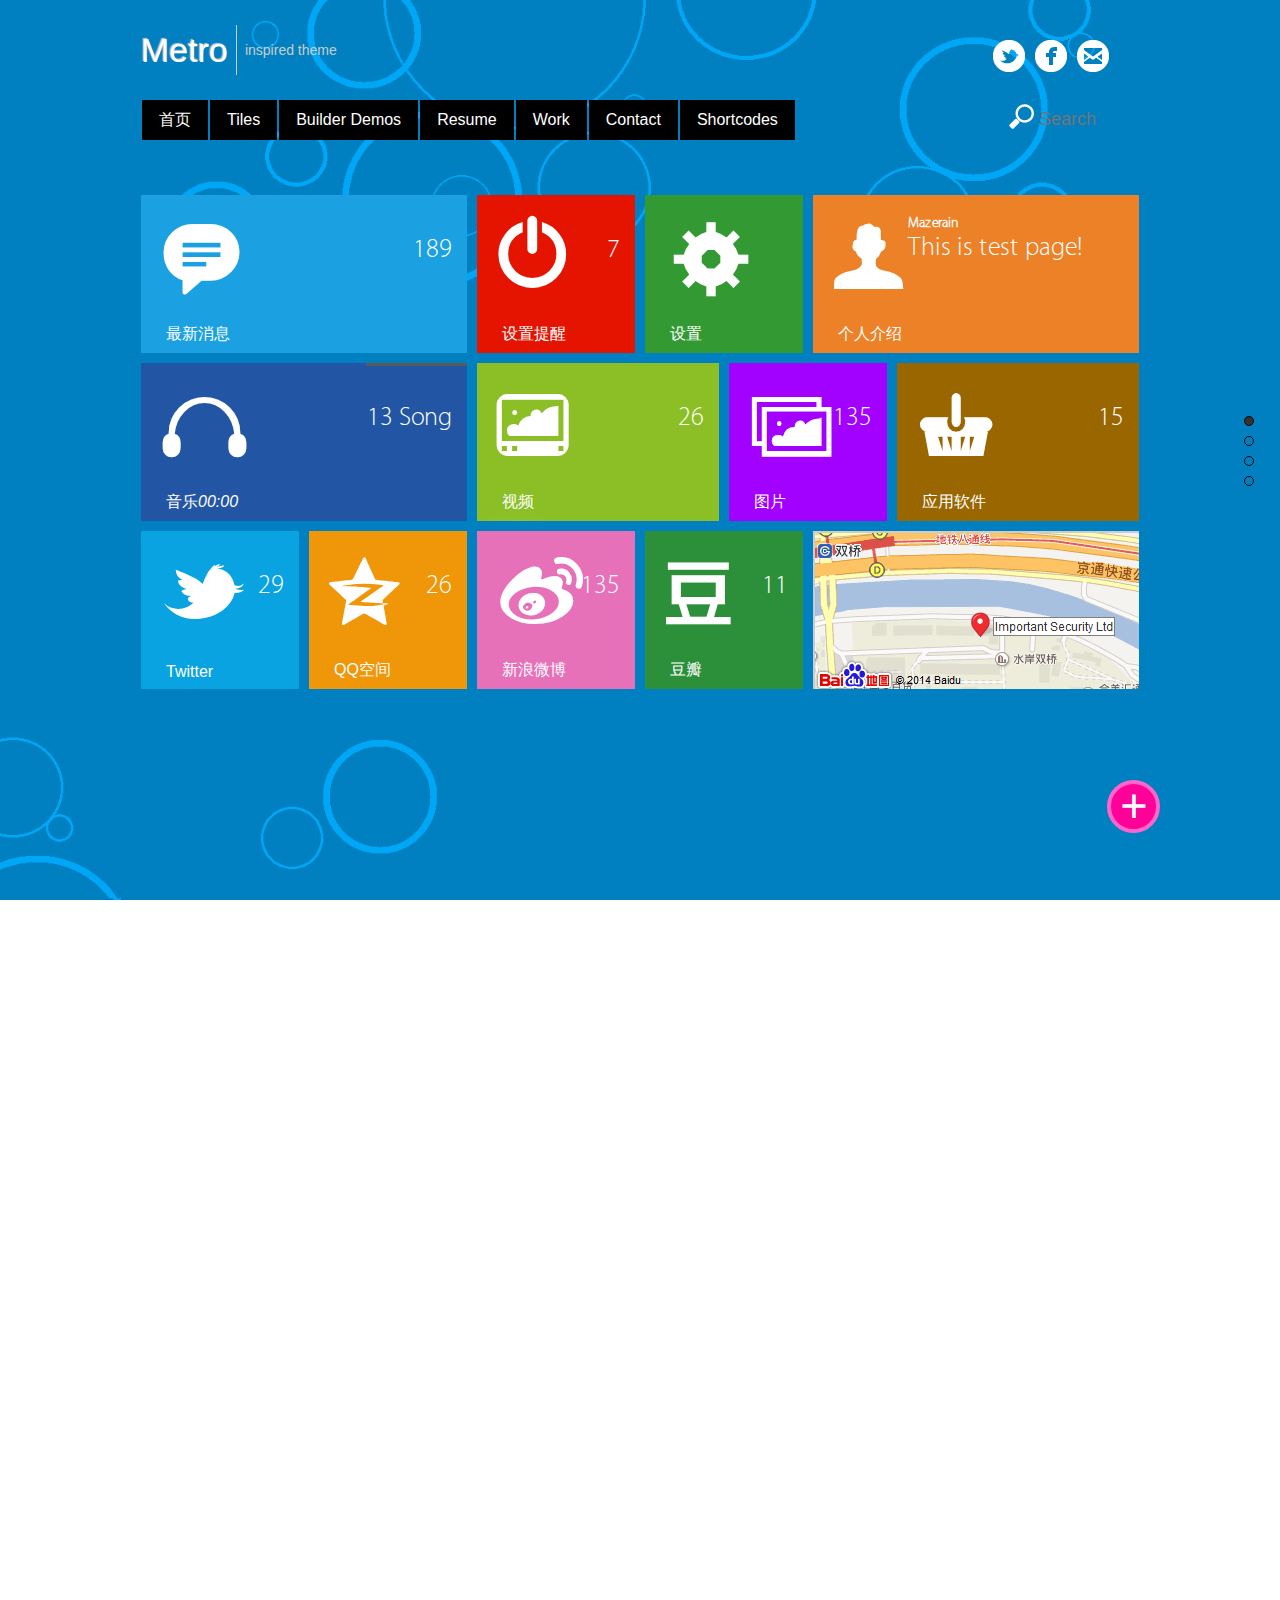
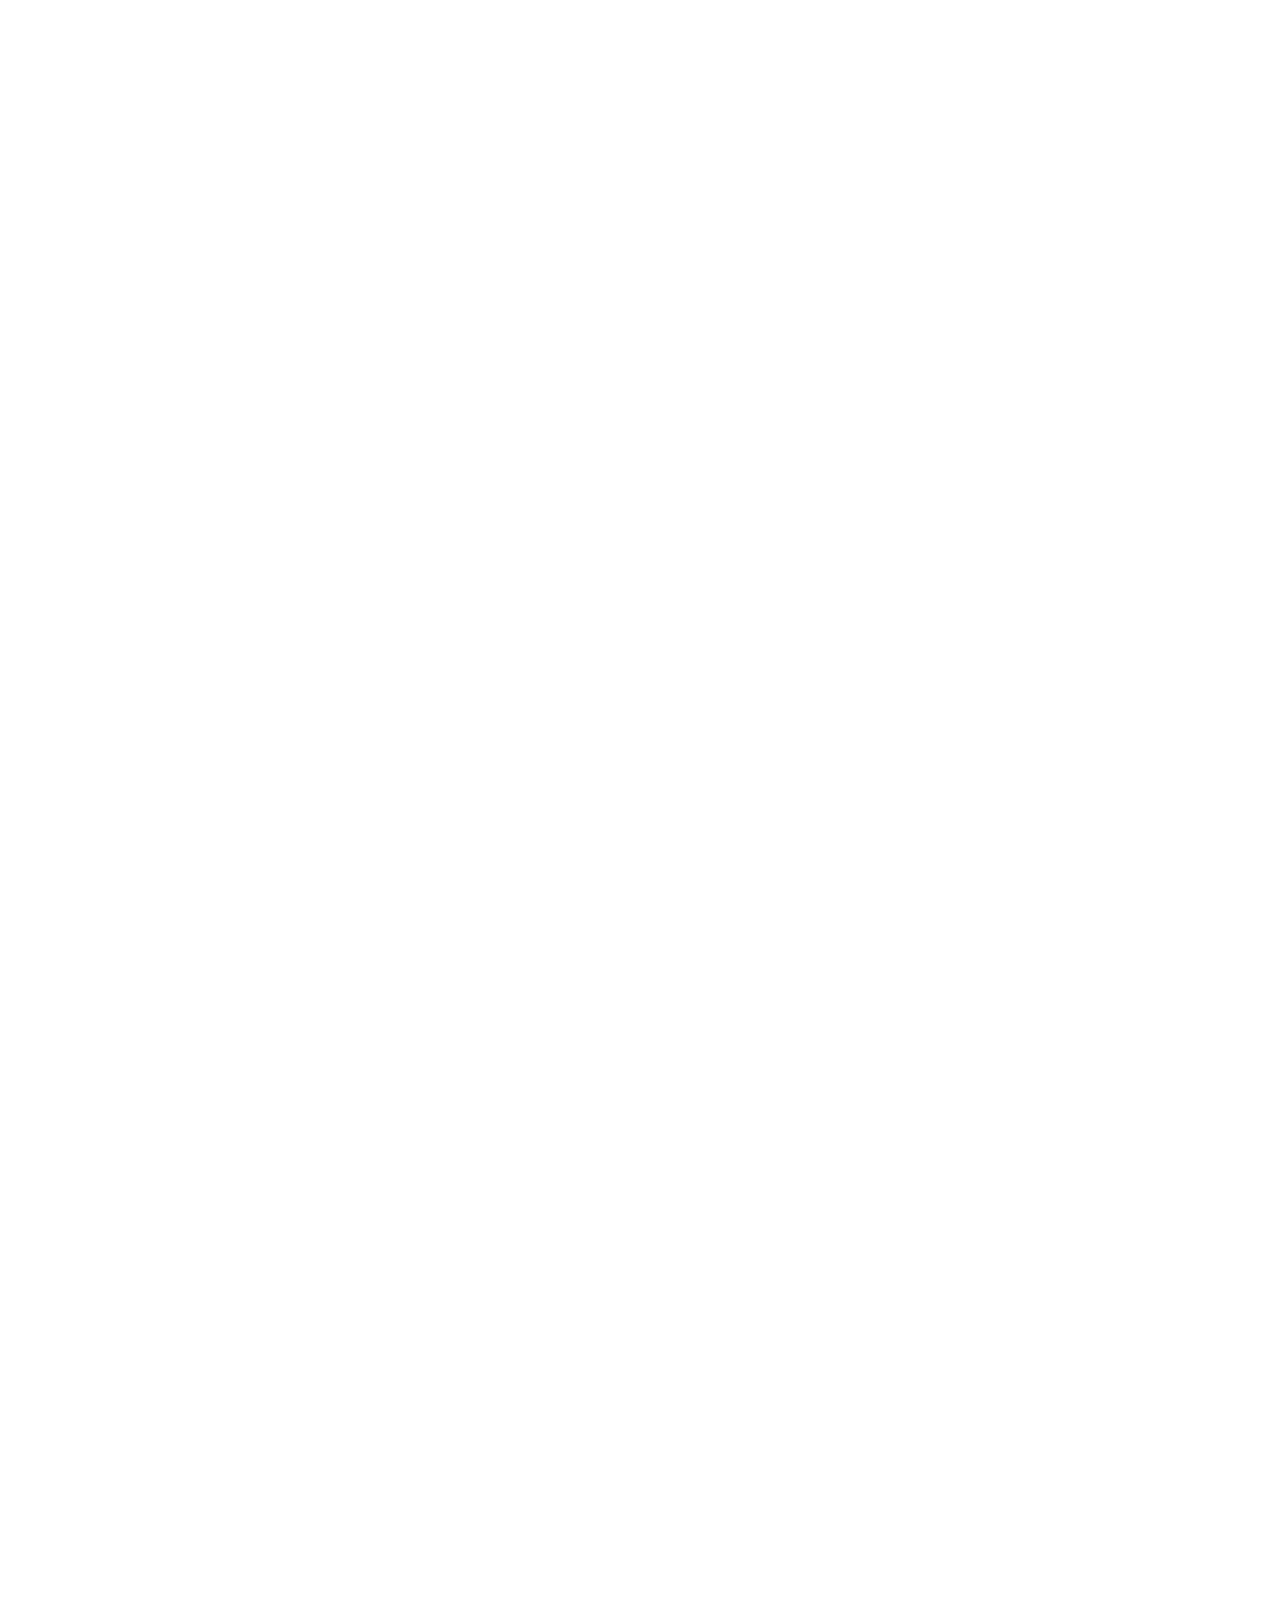
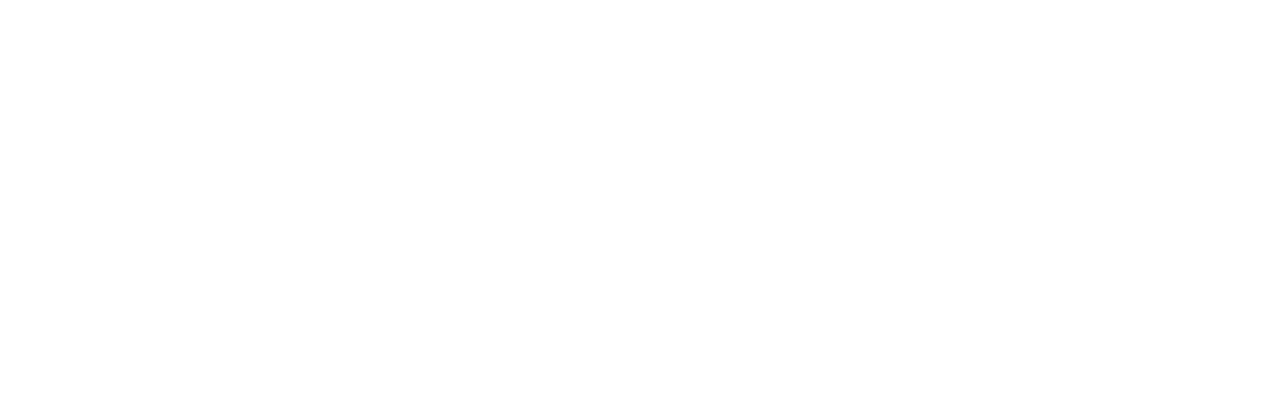
==== metro/index.html @ d8737172 "Create metro" ====
<!doctype html>
<!--[if lt IE 7]><html class="no-js ie6 oldie"><![endif]-->
<!--[if IE 7]><html class="no-js ie7 oldie"><![endif]-->
<!--[if IE 8]><html class="no-js ie8 oldie"> <![endif]-->
<!--[if gt IE 8]><!--><html class="no-js"> <!--<![endif]-->
<head>
	<meta charset="UTF-8">
	<title>test</title>
	<style>

	</style>
	<link rel="stylesheet" href="css/css.css">
	<link rel="stylesheet" type="text/css" href="css/jquery.fullPage.css" />
	<!-- html5.js -->
	<!--[if lt IE 9]>
		<script src="http://html5shim.googlecode.com/svn/trunk/html5.js"></script>
	<![endif]-->
	<script src="js/jquery.min.js"></script>
	<script type="text/javascript" src="js/jquery.fullPage.min.js"></script>
	<script src="js/comm.js"></script>
	<script src="js/audio.min.js"></script>
	<!-- Chang URLs to wherever Video.js files will be hosted -->
  	<link href="css/video-js.css" rel="stylesheet" type="text/css">
  	<!-- video.js must be in the <head> for older IEs to work. -->
  	<script src="js/video.js"></script>
  	<script>
    videojs.options.flash.swf = "images/video-js.swf";
  	</script>
	<script>
	var a = audiojs;
      a.events.ready(function() {
        var a1 = a.createAll();
        var audio = a1[0];
		$("#metro-music").click(function(){
			audio.playPause();
			played();
		});
      });
	</script>
</head>
<body>
<div class="section fix1" id="section1">
	<header>
		<div class="logo"><h1></h1><span></span><em>inspired theme</em></div>
		<div class="share">
			<a href="javascript:;" class="tw" title="twitter"></a>
			<a href="javascript:;" class="fb" title="facebook" date-scroll="#section2"></a>
			<a href="javascript:;" class="em" title="email"></a>
		</div>
	</header>
	<nav class="cf">
		<ul class="nav" id="nav">
			<li data-menuanchor="page1" class="active"><div><a href="javascript:;">首页</a></div><span><a href="javascript:;">首页</a></span></li>
			<li><div><a href="javascript:;">Tiles</a></div><span><a href="javascript:;">Tiles</a></span></li>
			<li><div><a href="javascript:;">Builder Demos</a></div><span><a href="javascript:;">Builder Demos</a></span></li>
			<li><div><a href="#page3">Resume</a></div><span><a href="#page3">Resume</a></span></li>
			<li><div><a href="#page4">Work</a></div><span><a href="#page4">Work</a></span></li>
			<li><div><a href="javascript:;">Contact</a></div><span><a href="javascript:;">Contact</a></span></li>
			<li><div><a href="javascript:;">Shortcodes</a></div><span><a href="javascript:;">Shortcodes</a></span></li>
		</ul>
		<div class="search">
			<input type="text" name="key" id="sea" placeholder="Search">
		</div>
	</nav>
	<section class="cf">
		<div class="metro-con cf">
			<div class="metro-nav nav-color-blue nav-length-middle">
				<a href="javascript:;">
					<i class="metro-ico ico-message">&#66;</i>
					<div class="metro-nav-info" id="in-num">350</div>
					<div class="metro-nav-tit">最新消息</div>
				</a>
			</div>
			<div class="metro-nav nav-color-red nav-length-small">
				<a href="javascript:;" id="">
					<i class="metro-ico ico-shutdown">&#71;</i>
					<div class="metro-nav-info">7</div>
					<div class="metro-nav-tit">设置提醒</div>
				</a>
			</div>
			<div class="metro-nav nav-color-green nav-length-small">
				<a href="javascript:;" id="setting-show">
					<i class="metro-ico ico-setting"></i>
					<div class="metro-nav-info"></div>
					<div class="metro-nav-tit">设置</div>
				</a>
			</div>
			<div class="metro-nav nav-color-juhuang nav-length-middle" style="">
				<a href="javascript:;" id="metro-resume" date-scroll="#resume">
					<i class="metro-ico ico-user">&#67;</i>
					<div class="metro-nav-infos">
						<h3>Mazerain</h3>
						<p>This is test page!</p>
					</div>
					<div class="metro-nav-tit">个人介绍</div>
				</a>
			</div>
			<div class="metro-nav nav-color-shenglan nav-length-middle">
				<a href="javascript:;" id="metro-music">
					<audio src="images/陌生人.mp3" preload="auto"  id="audio"></audio><!--autoplay-->
					<i class="metro-ico ico-music">&#68;</i>
					<div class="metro-nav-info">13 Song</div>
					<div class="metro-nav-tit">音乐<em class="playtime">00:00</em></div>
				</a>
			</div>
			<div class="metro-nav nav-color-chaolv nav-length-cen">
				<a href="javascript:;" id="metro-video">
					<i class="metro-ico ico-video">&#69;</i>
					<div class="metro-nav-info">26</div>
					<div class="metro-nav-tit">视频</div>
				</a>
				<video id="example_video_1" class="video-js vjs-default-skin" controls preload="none" width="242" height="158" poster="images/oceans-clip.png" data-setup="{}">
    				<source src="images/equence.ogg" type='video/ogg; codecs="theora, vorbis"'/>
					<source src="images/equence.webm" type='video/webm' >
					<source src="images/equence.mp4" type='video/mp4'>
  				</video>
			</div>
			<div class="metro-nav nav-color-zise nav-length-small">
				<a href="javascript:;" id="metro-pic">
					<i class="metro-ico ico-pic">&#70;</i>
					<div class="metro-nav-info">135</div>
					<div class="metro-nav-tit">图片</div>
				</a>
			</div>
			<div class="metro-nav nav-color-zhongse nav-length-cen" style="">
				<a href="javascript:;" id="">
					<i class="metro-ico ico-cart">&#76;</i>
					<div class="metro-nav-info">15</div>
					<div class="metro-nav-tit">应用软件</div>
				</a>
			</div>
			<div class="metro-nav nav-color-tw nav-length-small">
				<a href="javascript:;" id="">
					<i class="metro-ico ico-twitter">&#72;</i>
					<div class="metro-nav-info">29</div>
					<div class="metro-nav-tit">Twitter</div>
				</a>
			</div>
			<div class="metro-nav nav-color-orange nav-length-small">
				<a href="javascript:;" id="">
					<i class="metro-ico ico-qzone">&#73;</i>
					<div class="metro-nav-info">26</div>
					<div class="metro-nav-tit">QQ空间</div>
				</a>
			</div>
			<div class="metro-nav nav-color-fengse nav-length-small">
				<a href="javascript:;" id="">
					<i class="metro-ico ico-wb">&#74;</i>
					<div class="metro-nav-info">135</div>
					<div class="metro-nav-tit">新浪微博</div>
				</a>
			</div>
			<div class="metro-nav nav-color-db nav-length-small">
				<a href="javascript:;" id="">
					<i class="metro-ico ico-douban">&#75;</i>
					<div class="metro-nav-info">11</div>
					<div class="metro-nav-tit">豆瓣</div>
				</a>
			</div>
			<div class="metro-nav nav-color-huise nav-length-middle">
			<img style="width:326px;height:158px;border:#ccc solid 1px;" src="images/map.jpg" alt="百度地图">
			</div>
		</div>
	</section>
</div>
<div class="section fix2" id="section2">
	<div class="fixedbg">
  <h2 class="fix2-tit">这是这个速度的时代！</h2>
	<h2 class="fix2-tit">这是这个速度的时代！</h2>
	<p class="fix2-con">我们都在努力奔跑，如果我跟不上，那么就只有残酷的被淘汰...</p>
	<div class="fix2-img"><div id="snow1"><img src="images/snow.png" alt="snow" width="49" height="54"/></div><img src="http://www.0356sh.com/blog/images/blog_console.png" alt="Console"/></div>
	<p class="fix2-img-con">这个妹子是谁呢？请登陆<a href="javascript:;">http://www.xxx.com</a>进行查看，有惊喜哦</p>
	</div>
</div>
<!--resume-->
<div class="section fix3" id="section3">
	<div class="warp cf">
		<div class="content fl">
			<div class="introduce cf">
				<div class="resume-pic i-pic">
					<img src="images/resume-i-pic.png" alt="Jone Zhang">
					<p>Jone Zhang</p>
					<div class="resume-mask"><i class="change">修改</i><i class="del">删除</i></div>
				</div>
				<div class="i-info">
					<h3>Jone Zhang</h3>
					<p>This is a much longer one that will go on for a few lines.It has multiple paragraphs and is fullof waffle to pad out the comment. </p>
					<p>Born just days apart and rivals since they were juniors figure skaters Mao Asada of Japan andSouth Korea's Kim Yu-Na vie for <a href="javascript:;" class="more"><img src="images/transparent.gif"/></a></p>
				</div>
			</div>
			<div class="post cf">
				<div class="resume-pic p-pic"><p>Past Experience</p></div>
				<div class="p-list">
					<p><span class="time">2012-2013：</span>Nam sed arcu non tellus fringilla fringilla ut vel ipsum. Aliquam ac magna metus. Nam sed arcu non tellus</p>
					<p><span class="time">2012-2013：</span>Nam sed arcu non tellus fringilla fringilla ut vel ipsum. Aliquam ac magna metus. Nam sed arcu non tellus fringilla fringilla ut vel ipsum. Aliquam ac magna metus.Nam sed arcu non tellus fringilla fringilla ut vel ipsum. <a href="javascript:;" class="fix3-more"><img src="images/transparent.gif"/></a></p>
				</div>
			</div>
			<div class="content cf">
				<div class="resume-pic c-pic"><p>Contact Me</p></div>
				<div class="c-grid">
					<div class="grid-l fl">
						<h3>Location</h3>
						<p>Jone Zhang<br>
							House 31, Road 12, Sector 4<br>
							Dream Town, Dreamland 1230<br>
							Phone: +966 1 000000</p>
					</div>
					<div class="grid-r fl">
						<h3>Online</h3>
						<p>Email : info@vectorlab.com <br>
							Support : support@vectorlab.com<br>
							Live Chat : live@vectorlab.com<br>
							Skype : skype@vectorlab.com
					</div>
				</div>
			</div>
		</div>
		<div class="sidebar fr">
			<h2>Project Progress</h2>
			<dl>
				<dt>Web Desige</dt>
				<dd class="progress"><span class="progress-bar bar-blue" title="80%"></span></dd>
				<dt>Html/CSS</dt>
				<dd class="progress"><span class="progress-bar bar-green" title="90%"></span></dd>
				<dt>jQuery</dt>
				<dd class="progress"><span class="progress-bar bar-red" title="50%"></span></dd>
				<dt>PHP/Mysql</dt>
				<dd class="progress"><span class="progress-bar bar-yellow" title="20%"></span></dd>
				<dt>Photoshop</dt>
				<dd class="progress"><span class="progress-bar bar-green" title="60%"></span></dd>
				<dt>Seo/Sem</dt>
				<dd class="progress"><span class="progress-bar bar-red" title="70%"></span></dd>
			</dl>
		</div>
	</div>
	<div class="fix3-mask"></div>
	<div class="fix3-more-con">
		<span class="time">2012-2013：</span>Nam sed arcu non tellus fringilla fringilla ut vel ipsum. Aliquam ac magna metus. Nam sed arcu non tellus fringilla fringilla ut vel ipsum. Aliquam ac magna metus.Nam sed arcu non tellus fringilla fringilla ut vel ipsum.
	</div>
</div>
<div class="section fix4" id="section4">
	<h1>My Work</h1>
	<h2>Latest cool projects we've been working on</h2>
	<ul class="work-list">
		<li><a href="javascript:;" class="filterbtn current" data-filter="work-con">全部</a></li>
		<li><a href="javascript:;" class="filterbtn" data-filter="flat">平面</a></li>
		<li><a href="javascript:;" class="filterbtn" data-filter="web">网页</a></li>
		<li><a href="javascript:;" class="filterbtn" data-filter="ad">广告</a></li>
	</ul>
	<section>
		<div class="work-cons cf">
    		<div class="work-con cf flat">
    			<div class="work-con-img">
    				<img src="images/work1.jpg" alt="Jelsli">
    				<div class="work-con-mask"><i class="open-url" data-url="work.html" data-mode="ajax">修改</i><i class="del">删除</i></div>
    			</div>
    			<div class="work-con-p">
    				<h3>Full width image</h3>
    				<p>Lorem ipsum dolor sit amet, consectetur adipiscing elit.</p>
    			</div>
    		</div>
    		<div class="work-con web">
    			<div class="work-con-img">
    				<img src="images/work2.jpg" alt="Jelsli">
    				<div class="work-con-mask">
    					<div class="work-con-mask"><i class="open-url" data-url="http://www.baidu.com" data-mode="iframe">修改</i><i class="del">删除</i></div>
    				</div>
    			</div>
    			<div class="work-con-p">
    				<h3>Full width image</h3>
    				<p>Lorem ipsum dolor sit amet, consectetur adipiscing elit. </p>
    			</div>
    		</div>
    		<div class="work-con flat">
    			<div class="work-con-img">
    				<img src="images/work1.jpg" alt="Jelsli">
    				<div class="work-con-mask"><i class="open-url" data-url="http://www.0356sh.com" data-mode="iframe">修改</i><i class="del">删除</i></div>
    			</div>
    			<div class="work-con-p">
    				<h3>Full width image</h3>
    				<p>Lorem ipsum dolor sit amet, consectetur adipiscing elit. </p>
    			</div>
    		</div>
    		<div class="work-con ad flat">
    			<div class="work-con-img">
    				<img src="images/work2.jpg" alt="Jelsli">
    				<div class="work-con-mask"><i class="open-url" data-url="eee.html" data-mode="ajax">修改</i><i class="del">删除</i></div>
    			</div>
    			<div class="work-con-p">
    				<h3>Full width image</h3>
    				<p>Lorem ipsum dolor sit amet, consectetur adipiscing elit. </p>
    			</div>
    		</div>
    		<div class="work-con cf flat">
    			<div class="work-con-img">
    				<img src="images/work1.jpg" alt="Jelsli">
    				<div class="work-con-mask"><i class="open-url" data-url="work.html" data-mode="ajax">修改</i><i class="del">删除</i></div>
    			</div>
    			<div class="work-con-p">
    				<h3>Full width image</h3>
    				<p>Lorem ipsum dolor sit amet, consectetur adipiscing elit.</p>
    			</div>
    		</div>
    		<div class="work-con web">
    			<div class="work-con-img">
    				<img src="images/work2.jpg" alt="Jelsli">
    				<div class="work-con-mask">
    					<div class="work-con-mask"><i class="open-url" data-url="http://www.baidu.com" data-mode="iframe">修改</i><i class="del">删除</i></div>
    				</div>
    			</div>
    			<div class="work-con-p">
    				<h3>Full width image</h3>
    				<p>Lorem ipsum dolor sit amet, consectetur adipiscing elit. </p>
    			</div>
    		</div>
    		<div class="work-con web">
    			<div class="work-con-img">
    				<img src="images/work1.jpg" alt="Jelsli">
    				<div class="work-con-mask"><i class="open-url" data-url="http://www.0356sh.com" data-mode="iframe">修改</i><i class="del">删除</i></div>
    			</div>
    			<div class="work-con-p">
    				<h3>Full width image</h3>
    				<p>Lorem ipsum dolor sit amet, consectetur adipiscing elit. </p>
    			</div>
    		</div>
    		<div class="work-con ad ad">
    			<div class="work-con-img">
    				<img src="images/work2.jpg" alt="Jelsli">
    				<div class="work-con-mask"><i class="open-url" data-url="eee.html" data-mode="ajax">修改</i><i class="del">删除</i></div>
    			</div>
    			<div class="work-con-p">
    				<h3>Full width image</h3>
    				<p>Lorem ipsum dolor sit amet, consectetur adipiscing elit. </p>
    			</div>
    		</div>
		</div>
	</section>
	<!--work-cons e-->
</div>
<!--fix4 end-->
<div id="work-open">
	<div class="close-work-open"><span>!</span></div>
	<div id="work-frame"></div>
</div>

<div class="page_left">
	<div class="close-page-left"></div>
	<div id="snow"><img src="images/snow.png" alt="snow" width="49" height="54" id="snowimg"/></div>
	<div class="userpic"><img src="images/userpic.png" alt="mazerain" width="150" height="150"></div>
	<h2 class="username">夏目理绪</h2>
	<p class="userinfo">日本偶像明星。夏目理绪自出道以来在影视、写真界做出了很好的成绩，还为《ggirl》、《朝日艺能》等很多杂志做过平面模特，另外还做过《Q大人》和《Pooh！》等综艺节目。</p>
	<br/><br/>
	<div class="usermenu">
		<ul>
			<li><a href="javascript:;">主页</a></li>
			<li><a href="javascript:;">博客</a></li>
			<li><a href="javascript:;">工具</a></li>
			<li><a href="javascript:;">微博</a></li>
			<li><a href="javascript:;">作品</a></li>
		</ul>
	</div>
</div>


<div class="page-right">
	<div class="close-page-right"></div>
	<div class="pic-con">
		<div class="close-img"></div>
		<ul>
			<li><a href="javascript:;"><img src="images/pic/pic_01.jpg" alt="pic1"></a></li>
			<li><a href="javascript:;"><img src="images/pic/pic_02.png" alt="pic2"></a></li>
			<li><a href="javascript:;"><img src="images/pic/pic_03.jpg" alt="pic3"></a></li>
			<li><a href="javascript:;"><img src="images/pic/pic_04.jpg" alt="pic4"></a></li>
			<li><a href="javascript:;"><img src="images/pic/pic_05.jpg" alt="pic5"></a></li>
			<li><a href="javascript:;"><img src="images/pic/pic_06.jpg" alt="pic6"></a></li>
			<li><a href="javascript:;"><img src="images/pic/pic_07.jpg" alt="pic7"></a></li>
			<li><a href="javascript:;"><img src="images/pic/pic_08.png" alt="pic8"></a></li>
			<li><a href="javascript:;"><img src="images/pic/pic_09.png" alt="pic9"></a></li>
			<li><a href="javascript:;"><img src="images/pic/pic_10.jpg" alt="pic10"></a></li>
			<li><a href="javascript:;"><img src="images/pic/pic_11.jpg" alt="pic11"></a></li>
			<li><a href="javascript:;"><img src="images/pic/pic_12.png" alt="pic12"></a></li>
		</ul>
	</div>
</div>
<div id="openbtn">
	<a href="javascript:;" class="open-o" title="打开">&#33;</a>
	<div class="opendiv">
	<a href="http://www.baidu.com" target="_blank" class="open-m" title="会员中心">&#34;</a>
	<a href="javascript:played1();" class="open-h" title="我的收藏">&#35;</a>
	<a href="#page3" class="open-s" title="我要分享">&#36;</a>
	<a href="#page1" class="open-t" title="返回顶部">&#37;</a>
	</div>
</div>
<div id="swttc" style="background:url(swttc.gif) no-repeat;width:211px;height:129px;position:fixed;left:50%;top:50%;margin:-105px 0 0 -65px;z-index:100000;display:block;">
	<div id="closeswt" style="cursor:pointer;width:25px;height:25px;float:right;"></div>
	<a id="openswt" style="width:209px;height:92px;display:block;margin-top:25px;" href="http://webservice.zoosnet.net/LR/Chatpre.aspx?id=LZA25602193" target="_blank"></a>
</div>
<div id="qqalert" style="background:url(http://www.jcfkyy.com/templets/default/images/qq_alert.jpg) no-repeat; width:214px; height:124px;bottom:0; right:2px;position:fixed!important;position:absolute;_top:expression(documentElement.scrollTop+(documentElement.clientHeight-this.clientHeight)); z-index:999;">
	<a href="javascript:cqa();" style=" display:block; float:right; margin:100px 20px 0 15px; color:#1670EB; font-size:12px;">拒绝</a>
	<a href="http://www.jcfkyy.com/swt/" target="_blank" style=" display:block; float:right; margin:100px 0 0 10px; color:#1670EB; font-size:12px;">接受</a>
</div>
</body>
<script>
var swttc=document.getElementById('swttc');
swttc.style.display="none";
var closeswt=document.getElementById('closeswt');
var openswt=document.getElementById('openswt');
closeswt.onclick=function(){
	swttc.style.display="none";
}
openswt.onclick=function(){
	swttc.style.display="none";
}
function swttcr(){
	var swtdisplay=swttc.style.display;
	//alert(swtdisplay);
	if(swtdisplay="none"){
		swttc.style.display="block";
	}
}
setInterval("swttcr()",50000000);

document.getElementById('qqalert').style.display="none";
setInterval("cqa()",1200000000);
setInterval("sqa()",40000000000);
function cqa(){
	$("#qqalert").fadeOut("slow");
}
function sqa(){
	if($("#qqalert").css("display")!="block"){
		$("#qqalert").fadeIn("slow");
	}
	speed=20;
	for(i=0;i<3;i++){
		$("#qqalert").animate({"right":"0"},speed).animate({"bottom":"4px"},speed).animate({"right":"4px"},speed).animate({"bottom":"0"},speed);
	}
}
/*$(document).ready(function() {
	$(".closeswt").on('click',function(e) {
		$("#swttc").hide();
	});
	$(".openswt").on('click',function(e) {
		$("#swttc").hide();
	});
	function swttc(){
		var swtdisplay=$("#swttc").css("display");
		if(swtdisplay="none"){
			$("#swttc").show();
		}
	}
	setInterval(swttc,15000);
});*/
</script>
</html>
---- metro/css/css.css ----
*{margin:0;padding:0;}
body{font-family:"Oxygen","\5FAE\8F6F\96C5\9ED1","\5B8B\4F53", sans-serif;}
html,body{height:100%;}
li{list-style:none;}
img{border-width:0;}
h2{font-size:14px;}
h3{font-size:14px;}
input,select,label{vertical-align:middle}
a:link,a:visited{text-decoration:none;color:#fff;}
a:hover{}
.hover a{color:#1465a6;font-weight:700;}
.cf:before,.cf:after{content:"";display:table;}
.cf{zoom:1;}
.clear,.cf:after{clear:both;}
.noshow{display:none;}
.fl{float:left;}
.fr{float:right;}

@font-face {
    font-family: 'MyriadPro-Light';
    src: url('../font/myriadprolight.eot');
    src: url('../font/myriadprolight.eot?#iefix') format('embedded-opentype'),
    url('../font/myriadprolight.woff') format('woff'),
    url('../font/myriadprolight.ttf') format('truetype'),
    url('../font/myriadprolight.svg#myriadprolight') format('svg');
    font-weight: normal;
    font-style: normal;
}
/*metro ico*/
@font-face {
    font-family: 'tahomaregular';
    src: url('../font/metro-webfont.eot');
    src: url('../font/metro-webfont.eot?#iefix') format('embedded-opentype'),
         url('../font/metro-webfont.woff') format('woff'),
         url('../font/metro-webfont.ttf') format('truetype'),
         url('../font/metro-webfont.svg#tahomaregular') format('svg');
    font-weight: normal;
    font-style: normal;
}

.section{background-position:center top;background-repeat:no-repeat;background-attachment:fixed;height:776px;overflow:hidden;background-size:cover;}
.fix1{background-image:url(../images/1.png);position: relative;}
/*.fix2{background-image:url(../images/2.png);}*/
.fixedbg{background:url(../images/2.png) center top no-repeat;background-attachment:fixed;background-size:cover;width:100%;height:100%;}
.fix3{background-image:url(../images/3.png);}
.fix4{background-image:url(../images/4.png);position: relative;}

header{margin:25px auto;width:998px;height:50px;}
.logo{color:#fff;float: left;}
.logo h1{font-weight:100;float: left;line-height:50px;font-size:34px;text-shadow:-1px -1px 1px #ccc;}
.logo h1:before{content:"Metro";}
.logo span{float: left;display: block;width:1px;background-color:#ccc;height:50px;margin:0 8px;}
.logo em{font-style: normal;font-weight:50px;line-height:50px;color:#ccc;font-size:14px;}
.share{float:right;margin:15px 25px 0 0;}
.share a{display:block;width:32px;height:32px;background:url(../images/share.png) no-repeat;float: left;margin:0 5px;transition:all 0.2s;}
.share .tw{background-position:0 0;}
.share .fb{background-position:-32px 0;}
.share .em{background-position:-64px 0;}
.share .tw:hover{background-position:0 -32px;transform:rotate(30deg);}
.share .fb:hover{background-position:-32px -32px;}
.share .em:hover{background-position:-64px -32px;}

nav{margin:0 auto;width:998px;}
nav li{float: left;height:40px;line-height:40px;text-align:center;background:#000;position: relative;z-index: 10;margin:0 1px;overflow: hidden;}
nav li a{display:block;padding:0 17px;font-size:16px;}
nav li div{z-index:100;width:100%;}
nav li span{background:#f26522;position: absolute;z-index:99;font-size:20px;display: block;top:0;left:0;width:0;overflow: hidden;transition:all 0.2s;}
nav li:hover span{width:100%;}
nav .search{float: right;margin-top:1px;}
nav #sea{height:36px;background-color:transparent;border:none;background:url(../images/search.png) left 3px no-repeat;padding-left:30px;font-size:18px;color:#fff;width:100px;transition:all 0.2s;}
nav #sea:focus{background:#fff;padding:3px;height:30px;line-height:34px;width:170px;color:#ccc;}

section{margin:0 auto;width:998px;}
.metro-con{margin:50px 0 0 -10px;position: relative;width:1010px;}
.metro-nav{background:#61b9ff;width:158px;height:158px;position:relative;overflow:hidden;color:#fff;float: left;margin:5px 0px 5px 10px;}

.nav-color-blue{background:#1BA1E2;}
.nav-color-orange{background:#F09609;}
.nav-color-green{background:#339933;}
.nav-color-juhuang{background:#ED8127;}
.nav-color-shenglan{background:#2255a4;}
.nav-color-chaolv{background:#8CBF26;}
.nav-color-zise{background:#A200FF;}
.nav-color-huise{background:#77808a;}
.nav-color-red{background:#E51400;}
.nav-color-tw{background:#09a3e2;}
.nav-color-db{background:#2c8f3a;}
.nav-color-hulan{background:#00ABA9;}
.nav-color-yanghong{background:#FF0097;}
.nav-color-fengse{background:#E671B8;}
.nav-color-zhongse{background:#996600;}

.nav-length-small{width:158px;}
.nav-length-middle{width:326px;}
.nav-length-cen{width:242px;}


.metro-nav a{display: block;width:100%;height:100%;}

[class^="metro-ico"]{
    font-family: 'tahomaregular';
    speak: none;
    font-style: normal;
    font-weight: normal;
    font-variant: normal;
    text-transform: none;
    /* Better Font Rendering =========== */
    -webkit-font-smoothing: antialiased;
    -moz-osx-font-smoothing: grayscale;
}
.metro-ico{/*background:url(../images/metro-ico.png) no-repeat;*/margin:20px 0 0 20px;transition:all 0.2s;z-index:1;position: absolute;width:80px;height:80px;display:block;font-size:90px;}
.ico-message:before{}
.ico-setting:before{content: "A"}
.ico-user{background-position:-160px 0;}
.ico-music{background-position:-240px 0;}
.ico-video{background-position:-320px 0;}
.ico-pic{background-position:-400px 0;}
.ico-shutdown{background-position:-480px 0;}
.ico-twitter{background-position:-560px 0;}
.ico-qzone{background-position:-640px 0;}
.ico-wb{background-position:-720px 0;}
.ico-douban{background-position:0 -80px;}
.ico-cart{background-position:-80px -80px;}

.metro-nav-info{position: absolute;top:40px;right:15px;font-family:"MyriadPro-Light";font-size:26px;transition:all 0.3s;}
.metro-nav-infos{position: absolute;top:20px;left:95px;font-family:"MyriadPro-Light";font-size:26px;transition:all 0.3s;}
.metro-nav-tit{font-size:16px;margin:5px 0 0 25px;z-index: 10;position: absolute;bottom:8px;}
.metro-nav:hover{opacity:0.9;}
.metro-nav:hover .metro-ico{transform:rotate(80deg)scale(2,2)translate(20px,-20px);-webkit-transform:rotate(80deg)scale(2,2)translate(20px,-20px);opacity:0.2;}
.metro-nav:hover .metro-nav-info{transform:rotate(360deg)scale(1.5,1.5);-webkit-transform:rotate(360deg)scale(1.5,1.5);opacity:0.6;}

#metro-video,#example_video_1{position: relative;}
/**play**/
.audiojs{position: absolute;width:100%;height:3px;box-shadow:none;}
.audiojs .play-pause,.audiojs .time{display:none;}
.audiojs .scrubber{margin:0;width:100%;height:3px;border:none;}
.audiojs .loaded{background:#2255a4;height:3px;}
.audiojs .progress{height:3px;}

/**FIX2**/
.fix2-tit{position:absolute;top:-200px;left:50%;margin-left:-100px;text-align:center;font:30px/1.5 '寰蒋闆呴粦';color:#fff;transition:all 1.5s;}
.fix2-con{position:absolute;left:-500px;top:250px;color:#fff;transition:all 1.5s;}
.fix2-img{position:absolute;bottom:-200px;left:630px;transition:all 1.5s;}
.fix2-img-con{position:absolute;top:450px;right:-800px;font:20px/1.5 '寰蒋闆呴粦';color:#fff;transition:all 1.5s;}
.fix2-tit-anim{top:110px;text-align:center;transition:all 1.5s;}
.fix2-con-anim{left:200px;transition:all 1s;}
.fix2-img-anim{bottom:100px;transition:all 1.5s;}
.fix2-img-con-anim{right:420px;transition:all 1s;}

#snow1{position:relative;top:100px;left:-85px;-webkit-animation: snow 1s linear 0s infinite;animation: snow 1s linear 0s infinite;width:320px;}
@keyframes snow{0%   {transform:rotate(0deg)scale(0.6,0.6);}25%{transform:rotate(90deg)scale(0.5,0.5);}50%{transform:rotate(180deg)scale(0.6,0.6);}75%{transform:rotate(270deg)scale(0.5,0.5);}100% {transform:rotate(360deg)scale(0.6,0.6);}}
@-webkit-keyframes snow{0%   {-webkit-transform:rotate(0deg)scale(0.6,0.6);}25%{-webkit-transform:rotate(90deg)scale(0.5,0.5);}50%{-webkit-transform:rotate(180deg)scale(0.6,0.6);}75%{-webkit-transform:rotate(270deg)scale(0.5,0.5);}100% {-webkit-transform:rotate(360deg)scale(0.6,0.6);}}



/*-------------------fix3----------------------*/
.fix3{position: relative;}
.warp{width:998px;margin:150px auto 0;background-color:#fff;color:#fff;}
.content{width:760px;overflow: hidden;}
.content p{color:#2e363f;font-size:14px;line-height:24px;}
.content .more,.content .fix3-more{background:url(../images/resume-icons.png) -280px -50px no-repeat;padding:0 5px;}
.content .more img,.content .fix3-more img{width:15px;height:14px;vertical-align:middle;}
.resume-pic{width:140px;height:140px;float: left;margin:0 15px 0 0;position: relative;}
.resume-mask{border-radius:70px;background:hsla(20,19%,13%,0.8);width:0;height:0;position: absolute;top:70px;left:70px;overflow: hidden;}
.resume-pic .resume-mask i{position:absolute;top:-35px;left:45px;background:url(../images/resume-icons.png) no-repeat;width:17px;height:17px;line-height:1000px;overflow: hidden;display:block;float: left;opacity:0;cursor:pointer;}
.resume-pic .resume-mask .change{background-position:-310px -50px;}
.resume-pic .resume-mask .del{background-position:-330px -50px;left:80px;}
.resume-pic:hover .resume-mask{transform:translate(-70px,-70px);-webkit-transform:translate(-70px,-70px);transition:all 0.5s;width:140px;height:140px;}
.resume-pic:hover .resume-mask i{top:65px;opacity:1;transition:all 0.2s 0.5s;}
.introduce{}
.introduce .i-pic{height:180px;background-color:#262723;text-align:center;}
.introduce .i-pic img{border-radius:63px;border:solid 1px #fff;width:126px;margin:10px 0 0 0;}
.introduce .i-pic p{line-height:30px;color:#fff;font-size:14px;}
.introduce .i-info{line-height:22px;float: left;width:590px;}
.introduce .i-info h3{line-height:60px;color:#0262bc;font-size:20px;}
.introduce .i-info  p{margin-top:10px;}
.post{margin:15px 0;}
.post .p-pic{background:#0262bc url(../images/resume-icons.png) no-repeat;}
.post .p-pic p,.content .c-pic p{color:#fff;margin:100px 0 0 0;text-align:center;}
.post .p-list p{margin-bottom:10px;float: left;width:590px;}
.post .p-list .time{background:#0262bc;display:block;float: left;padding:0 5px;color:#fff;font-weight:700;margin-right:5px;height:20px;}
.content{}
.content .c-pic{background:#d76c1e url(../images/resume-icons.png) -140px 0 no-repeat;}
.content .c-grid div{width:290px;margin-right:10px;border:solid 1px #de577b;height:138px;overflow: hidden;}
.content .c-grid div h3{background:#de577b;height:24px;line-height:24px;font-weight:100;text-indent:10px;font-size:14px;}
.content .c-grid p{margin:8px 10px 9px;font-size:12px;}
.content .c-grid .grid-r{border-color:#74b749;}
.content .c-grid .grid-r h3{background:#74b749;}


.sidebar{background-color:#2e363f;width:238px;height:490px;}
.sidebar h2{border-bottom:solid 1px #1d1d1e;height:60p;line-height:60px;font-size:18px;font-weight:600;background:url(../images/resume-icons.png) -280px 21px no-repeat;text-indent:32px;margin-left:10px;}
.sidebar dl{border-top:solid 1px #5e5f60;}
.sidebar dt{line-height:45px;margin:10px 0 0 10px;}
.sidebar dd{height:6px;line-height:6px;overflow: hidden;margin:0 10px;width:210px;background:#fff;}
.sidebar .progress-bar{height:6px;line-height:6px;background:#62c462;display: block;width:0;transition:all 1.5s; background-image:linear-gradient(135deg,rgba(255,255,255,0.25) 25%,transparent 25%,transparent 50%,rgba(255,255,255,0.25) 50%,rgba(255,255,255,0.25) 75%,transparent 75%,transparent);/*脫脙脧脽脨脭陆楼卤盲麓麓陆篓脥录脧帽*/background-size:10px 10px;animation:animate-stripes 3s linear infinite;}
@keyframes animate-stripes{
    0%{ background-position:0,0;}
    100%{ background-position:60px,0;}
}
.sidebar .progress-bar-anim{transition:all 1.5s;}
.sidebar .bar-green{background:#149bdf;}
.sidebar .bar-red{background:#ee5f5b;}
.sidebar .bar-yellow{background:#fbb450;}

.fix3-mask{background:#000;opacity:0.3;width:100%;height:100%;display:none;position: absolute;z-index:1000;left:0;top:0;}
.fix3-more-con{bottom:-500px;width:730px;height:450px;position: absolute;left:50%;margin-left:-390px;z-index:1001;background:#fff;padding:25px;}
.fix3-more-con .time{background:#0262bc;display:block;float: left;padding:0 5px;color:#fff;font-weight:700;margin-right:5px;height:20px;}

/*-------------------fix4----------------------*/
.fix4{position: relative;}
.fix4 h1,.fix4 h2{font-size:36px;font-weight:300;text-align:center;color:#fff;margin-top:35px;}
.fix4 h2{font-size:22px;margin-top:20px;color:#ccc;}
.work-list{text-align:center;margin:25px 0px;}
.work-list li{display:inline-block;margin:0 10px;}
.work-list li a{color:#000;display: block;padding:5px 10px;background:#ccc;border-radius:5px;}
.work-list li .current{background:#fff;}
.work-cons{width:1010px;margin-left:-10px;position: relative;}
.work-con{width:242px;float: left;overflow: hidden;margin-left:10px;height:270px;transition:all 0.5s;position: relative;}
.work-cons .kind-hidden{opacity:0;-webkit-transform:scale(0.001);transform:scale(0.001);}
.work-con-img{position: relative;height:190px;overflow: hidden;margin-bottom:10px;}
.work-con-img img{width:242px;}
.work-con-p{color:#fff;}
.work-con-p h3{}
.work-con-mask{background:hsla(200,100%,75%,0.6);width:242px;height:0px;position:absolute;top:190px;left:0px;overflow: hidden;}
.work-con-mask i{position:absolute;top:-35px;left:60px;background:#ccc;line-height:1000px;overflow: hidden;display:block;float: left;opacity:0;cursor:pointer;width:40px;height:40px;border-radius:40px;border:solid 1px #fff;padding:5px;}
.work-con-mask i:last-child{background-position:-330px -50px;left:130px;}
.work-con:hover .work-con-mask{transition:all 0.2s;width:242px;height:190px;cursor: pointer;position:absolute;top:0px;left:0px;}
.work-con:hover .work-con-mask i{top:65px;opacity:1;transition:all 0.2s 0.2s;}
/*-------------------work-open-----------------*/
#work-open{width:100%;height:100%;position: absolute;top:0px;left:2048px;display:none;}
.close-work-open{background:#2255a4;width:100px;height:60px;position:absolute;top:15px;right:25px;font-family:"tahomaregular";text-align:center;line-height:60px;cursor: pointer;}
.close-work-open span{transform:rotate(45deg);-webkit-transform:rotate(45deg);font-size:45px;color:#fff;}
#work-frame{width:100%;height:100%;}

.f-header,.f-content,.f-footer{width:1000px;margin:0 auto;}
.f-content{height:1400px;}
.f-content img{max-width:800px;}



/*-------------------snow----------------------*/
#snow{position:relative;top:240px;left:35px;}
#snowimg{animation: snowimg 1s linear 0s infinite;-webkit-animation: snowimg 1s linear 0s infinite;}
@keyframes snowimg{0%   {transform:rotate(0deg)}100% {transform:rotate(360deg);}}
@-webkit-keyframes snowimg{0%   {-webkit-transform:rotate(0deg);}100% {-webkit-transform:rotate(360deg);}}

/*--------------------page left-------------------------*/
.page_left{background:rgb(33,145,246);width:240px;height:100%;position:absolute;top:0;left:-240px;display:none;font-size:20px;z-index:200;color:#fff;opacity:0;}
.userpic{margin:25px auto 10px;width:150px;}
.userpic img{border-radius:75px;border:solid 2px #fff;}
.username{text-align:center;font-size:20px;}
.userinfo{margin:10px;text-indent:2em;font-size:14px;}
.usermenu{border-radius:5px;border:solid 1px #ccc;margin:0 10px;font-size:14px;}
.usermenu li{border-bottom:solid 1px #ccc;height:30px;line-height:30px;opacity:0.6;text-indent:15px;background:#fff;padding-left:25px;}
.usermenu li a{color:#000;background: url(../images/icons.png) no-repeat;opacity:1;}
.usermenu li:nth-child(odd){opacity:0.6;border-bottom:solid 1px #ccc;}
.usermenu li:nth-child(even){opacity:0.3;border-bottom:solid 1px #ccc;}
.usermenu li:last-child{opacity:0.6;border-bottom:none;}
.close-page-left{background:url(../images/close.png) no-repeat;width:15px;height:15px;position: absolute;top:10px;right:10px;transition:all 0.5s;cursor:pointer;}
.close-page-left:hover{transform:rotate(360deg);-webkit-transform:rotate(360deg);}



/*------------------------page right--------------------*/
.page-img{width:100%;height:100%;position: absolute;}
.page-right{width:891px;height:700px;position: absolute;top:50px;left:2048px;display:none;background:url(../images/mac.jpg) no-repeat;}
.close-page-right{width:34px;height:40px;background:url(../images/mac-close.png) -100px 0 no-repeat;position: absolute;bottom:124px;left:419px;cursor: pointer;}
.close-page-right:hover{background-position:0 0;}
.pic-con{width:803px;height:453px;overflow:hidden;margin:35px 0 0 35px;position: relative;}
.close-img{background:url(../images/close.png) no-repeat;width:15px;height:15px;position: absolute;top:10px;right:10px;transition:all 0.5s;cursor:pointer;z-index: 1000;display: none;}
.close-img:hover{transform:rotate(360deg);-webkit-transform:rotate(360deg);}

.pic-con li{height:120px;width:170px;box-shadow: 0px -1px 15px #333;border: 8px solid #fff;display: block;left: 0px;_position:absolute;top: 0px;z-index: 1;margin:5px;transition:all 1s;float: left;overflow: hidden;}
.pic-con .img-anim{_position:static;width:801px;height:451px;position:absolute;transform:rotate(0deg)!important;z-index: 100;margin:0;border:solid 1px #fff;overflow: hidden;text-align:center;background:hsla(20,19%,13%,0.9);}
.pic-con li:nth-child(odd){transform:rotate(10deg);}
.pic-con li:last-child{transform:rotate(5deg) translateZ(0);-webkit-transform:rotate(5deg) translateZ(0);overflow:hidden;}
.pic-con li:nth-child(1){transform:rotate(-5deg);}
.pic-con li:nth-child(2){transform:rotate(-10deg);}
.pic-con li:nth-child(3){transform:rotate(10deg);}
.pic-con li:nth-child(4){transform:rotate(5deg);}

.pic-con li img{width:170px;}
.pic-con .img-anim img{height:451px!important;width:auto;}




/*--------------------------open------------------------*/
#openbtn{position:fixed;bottom:120px;right:120px;}
#openbtn a{/*background:url(../images/metro-ico.png) no-repeat;*/overflow: hidden;display: block;position: absolute;transition:all 0.2s;top:3px;right:3px;font-family: 'tahomaregular';
    speak: none;
    font-style: normal;
    font-weight: normal;
    font-variant: normal;
    text-transform: none;text-align:center;background:#336699;width:40px;height:40px;line-height:50px;border-radius:40px;font-size:30px;}
#openbtn .open-o{background-position:0 -160px;width:45px;height:45px;z-index:1000;top:0;right:0;background:#ff0099;border-radius:45px;border:solid 4px #ff66cc;line-height:50px;font-size:32px;}
#openbtn .open-m{background-position:-60px -160px;width:45px;height:45px;z-index:999;}
#openbtn .open-h{background-position:-120px -160px;width:45px;height:45px;z-index:999;}
#openbtn .open-s{background-position:-180px -160px;width:45px;height:45px;z-index:999;}
#openbtn .open-t{background-position:-240px -160px;width:45px;height:45px;z-index:999;}
#openbtn .open-o:hover{transform:rotate(360deg);}
#openbtn .opendiv-anim .open-o{transform:rotate(45deg);}
#openbtn .opendiv-anim .open-m{top:-160px;right:6px;}
#openbtn .opendiv-anim .open-h{top:-120px;right:66px;}
#openbtn .opendiv-anim .open-s{top:-60px;right:116px;}
#openbtn .opendiv-anim .open-t{top:4px;right:156px;}

* html,* html body{background-image:url(about:blank);background-attachment:fixed;} /*IE6bug */
.scrollBtn{width:54px;position:fixed!important;top:200px;margin-left:520px;left:50%;z-index:20;position:absolute;_top:expression(documentElement.scrollTop + 200 + "px");height:114px;overflow:hidden;}
.scrollBtn a{display:block;width:54px;height:53px;background:url(../images/fix-right.gif) no-repeat;margin-bottom:5px;}
.scrollBtn b{display:none;}
.scrollBtn a:hover{background-position:-54px 0;}
.scrollBtn .scroll_qq{background-position:0 -59px;}
.scrollBtn .scroll_top{background-position:0 -119px;}
.scrollBtn .scroll_qq:hover{background-position:-54px -59px;}
.scrollBtn .scroll_top:hover{background-position:-54px -119px;}
---- metro/css/video-js.css ----
/*!
Video.js Default Styles (http://videojs.com)
Version 4.4.1
Create your own skin at http://designer.videojs.com
*/
/* SKIN
================================================================================
The main class name for all skin-specific styles. To make your own skin,
replace all occurances of 'vjs-default-skin' with a new name. Then add your new
skin name to your video tag instead of the default skin.
e.g. <video class="video-js my-skin-name">
*/
.vjs-default-skin {
  color: #cccccc;
}
/* Custom Icon Font
--------------------------------------------------------------------------------
The control icons are from a custom font. Each icon corresponds to a character
(e.g. "\e001"). Font icons allow for easy scaling and coloring of icons.
*/
@font-face {
  font-family: 'VideoJS';
  src: url('../font/vjs.eot');
  src: url('../font/vjs.eot?#iefix') format('embedded-opentype'), url('../font/vjs.woff') format('woff'), url('../font/vjs.ttf') format('truetype');
  font-weight: normal;
  font-style: normal;
}
/* Base UI Component Classes
--------------------------------------------------------------------------------
*/
/* Slider - used for Volume bar and Seek bar */
.vjs-default-skin .vjs-slider {
  /* Replace browser focus hightlight with handle highlight */
  outline: 0;
  position: relative;
  cursor: pointer;
  padding: 0;
  /* background-color-with-alpha */
  background-color: #333333;
  background-color: rgba(51, 51, 51, 0.9);
}
.vjs-default-skin .vjs-slider:focus {
  /* box-shadow */
  -webkit-box-shadow: 0 0 2em #ffffff;
  -moz-box-shadow: 0 0 2em #ffffff;
  box-shadow: 0 0 2em #ffffff;
}
.vjs-default-skin .vjs-slider-handle {
  position: absolute;
  /* Needed for IE6 */
  left: 0;
  top: 0;
}
.vjs-default-skin .vjs-slider-handle:before {
  content: "\e009";
  font-family: VideoJS;
  font-size: 1em;
  line-height: 1;
  text-align: center;
  text-shadow: 0em 0em 1em #fff;
  position: absolute;
  top: 0;
  left: 0;
  /* Rotate the square icon to make a diamond */
  /* transform */
  -webkit-transform: rotate(-45deg);
  -moz-transform: rotate(-45deg);
  -ms-transform: rotate(-45deg);
  -o-transform: rotate(-45deg);
  transform: rotate(-45deg);
}
/* Control Bar
--------------------------------------------------------------------------------
The default control bar that is a container for most of the controls.
*/
.vjs-default-skin .vjs-control-bar {
  /* Start hidden */
  display: none;
  position: absolute;
  /* Place control bar at the bottom of the player box/video.
     If you want more margin below the control bar, add more height. */
  bottom: 0;
  /* Use left/right to stretch to 100% width of player div */
  left: 0;
  right: 0;
  /* Height includes any margin you want above or below control items */
  height: 3.0em;
  /* background-color-with-alpha */
  background-color: #07141e;
  background-color: rgba(7, 20, 30, 0.7);
}
/* Show the control bar only once the video has started playing */
.vjs-default-skin.vjs-has-started .vjs-control-bar {
  display: block;
  /* Visibility needed to make sure things hide in older browsers too. */

  visibility: visible;
  opacity: 1;
  /* transition */
  -webkit-transition: visibility 0.1s, opacity 0.1s;
  -moz-transition: visibility 0.1s, opacity 0.1s;
  -o-transition: visibility 0.1s, opacity 0.1s;
  transition: visibility 0.1s, opacity 0.1s;
}
/* Hide the control bar when the video is playing and the user is inactive  */
.vjs-default-skin.vjs-has-started.vjs-user-inactive.vjs-playing .vjs-control-bar {
  display: block;
  visibility: hidden;
  opacity: 0;
  /* transition */
  -webkit-transition: visibility 1s, opacity 1s;
  -moz-transition: visibility 1s, opacity 1s;
  -o-transition: visibility 1s, opacity 1s;
  transition: visibility 1s, opacity 1s;
}
.vjs-default-skin.vjs-controls-disabled .vjs-control-bar {
  display: none;
}
.vjs-default-skin.vjs-using-native-controls .vjs-control-bar {
  display: none;
}
/* IE8 is flakey with fonts, and you have to change the actual content to force
fonts to show/hide properly.
  - "\9" IE8 hack didn't work for this
  - Found in XP IE8 from http://modern.ie. Does not show up in "IE8 mode" in IE9
*/
@media \0screen {
  .vjs-default-skin.vjs-user-inactive.vjs-playing .vjs-control-bar :before {
    content: "";
  }
}
/* General styles for individual controls. */
.vjs-default-skin .vjs-control {
  outline: none;
  position: relative;
  float: left;
  text-align: center;
  margin: 0;
  padding: 0;
  height: 3.0em;
  width: 4em;
}
/* FontAwsome button icons */
.vjs-default-skin .vjs-control:before {
  font-family: VideoJS;
  font-size: 1.5em;
  line-height: 2;
  position: absolute;
  top: 0;
  left: 0;
  width: 100%;
  height: 100%;
  text-align: center;
  text-shadow: 1px 1px 1px rgba(0, 0, 0, 0.5);
}
/* Replacement for focus outline */
.vjs-default-skin .vjs-control:focus:before,
.vjs-default-skin .vjs-control:hover:before {
  text-shadow: 0em 0em 1em #ffffff;
}
.vjs-default-skin .vjs-control:focus {
  /*  outline: 0; */
  /* keyboard-only users cannot see the focus on several of the UI elements when
  this is set to 0 */

}
/* Hide control text visually, but have it available for screenreaders */
.vjs-default-skin .vjs-control-text {
  /* hide-visually */
  border: 0;
  clip: rect(0 0 0 0);
  height: 1px;
  margin: -1px;
  overflow: hidden;
  padding: 0;
  position: absolute;
  width: 1px;
}
/* Play/Pause
--------------------------------------------------------------------------------
*/
.vjs-default-skin .vjs-play-control {
  width: 5em;
  cursor: pointer;
}
.vjs-default-skin .vjs-play-control:before {
  content: "\e001";
}
.vjs-default-skin.vjs-playing .vjs-play-control:before {
  content: "\e002";
}
/* Volume/Mute
-------------------------------------------------------------------------------- */
.vjs-default-skin .vjs-mute-control,
.vjs-default-skin .vjs-volume-menu-button {
  cursor: pointer;
  float: right;
}
.vjs-default-skin .vjs-mute-control:before,
.vjs-default-skin .vjs-volume-menu-button:before {
  content: "\e006";
}
.vjs-default-skin .vjs-mute-control.vjs-vol-0:before,
.vjs-default-skin .vjs-volume-menu-button.vjs-vol-0:before {
  content: "\e003";
}
.vjs-default-skin .vjs-mute-control.vjs-vol-1:before,
.vjs-default-skin .vjs-volume-menu-button.vjs-vol-1:before {
  content: "\e004";
}
.vjs-default-skin .vjs-mute-control.vjs-vol-2:before,
.vjs-default-skin .vjs-volume-menu-button.vjs-vol-2:before {
  content: "\e005";
}
.vjs-default-skin .vjs-volume-control {
  width: 5em;
  float: right;
}
.vjs-default-skin .vjs-volume-bar {
  width: 5em;
  height: 0.6em;
  margin: 1.1em auto 0;
}
.vjs-default-skin .vjs-volume-menu-button .vjs-menu-content {
  height: 2.9em;
}
.vjs-default-skin .vjs-volume-level {
  position: absolute;
  top: 0;
  left: 0;
  height: 0.5em;
  background: #66a8cc url([data-uri]) -50% 0 repeat;
}
.vjs-default-skin .vjs-volume-bar .vjs-volume-handle {
  width: 0.5em;
  height: 0.5em;
}
.vjs-default-skin .vjs-volume-handle:before {
  font-size: 0.9em;
  top: -0.2em;
  left: -0.2em;
  width: 1em;
  height: 1em;
}
.vjs-default-skin .vjs-volume-menu-button .vjs-menu .vjs-menu-content {
  width: 6em;
  left: -4em;
}
/* Progress
--------------------------------------------------------------------------------
*/
.vjs-default-skin .vjs-progress-control {
  position: absolute;
  left: 0;
  right: 0;
  width: auto;
  font-size: 0.3em;
  height: 1em;
  /* Set above the rest of the controls. */
  top: -1em;
  /* Shrink the bar slower than it grows. */
  /* transition */
  -webkit-transition: all 0.4s;
  -moz-transition: all 0.4s;
  -o-transition: all 0.4s;
  transition: all 0.4s;
}
/* On hover, make the progress bar grow to something that's more clickable.
    This simply changes the overall font for the progress bar, and this
    updates both the em-based widths and heights, as wells as the icon font */
.vjs-default-skin:hover .vjs-progress-control {
  font-size: .9em;
  /* Even though we're not changing the top/height, we need to include them in
      the transition so they're handled correctly. */

  /* transition */
  -webkit-transition: all 0.2s;
  -moz-transition: all 0.2s;
  -o-transition: all 0.2s;
  transition: all 0.2s;
}
/* Box containing play and load progresses. Also acts as seek scrubber. */
.vjs-default-skin .vjs-progress-holder {
  height: 100%;
}
/* Progress Bars */
.vjs-default-skin .vjs-progress-holder .vjs-play-progress,
.vjs-default-skin .vjs-progress-holder .vjs-load-progress {
  position: absolute;
  display: block;
  height: 100%;
  margin: 0;
  padding: 0;
  /* Needed for IE6 */
  left: 0;
  top: 0;
}
.vjs-default-skin .vjs-play-progress {
  /*
    Using a data URI to create the white diagonal lines with a transparent
      background. Surprisingly works in IE8.
      Created using http://www.patternify.com
    Changing the first color value will change the bar color.
    Also using a paralax effect to make the lines move backwards.
      The -50% left position makes that happen.
  */

  background: #66a8cc url([data-uri]) -50% 0 repeat;
}
.vjs-default-skin .vjs-load-progress {
  background: #646464 /* IE8- Fallback */;
  background: rgba(255, 255, 255, 0.4);
}
.vjs-default-skin .vjs-seek-handle {
  width: 1.5em;
  height: 100%;
}
.vjs-default-skin .vjs-seek-handle:before {
  padding-top: 0.1em /* Minor adjustment */;
}
/* Time Display
--------------------------------------------------------------------------------
*/
.vjs-default-skin .vjs-time-controls {
  font-size: 1em;
  /* Align vertically by making the line height the same as the control bar */
  line-height: 3em;
}
.vjs-default-skin .vjs-current-time {
  float: left;
}
.vjs-default-skin .vjs-duration {
  float: left;
}
/* Remaining time is in the HTML, but not included in default design */
.vjs-default-skin .vjs-remaining-time {
  display: none;
  float: left;
}
.vjs-time-divider {
  float: left;
  line-height: 3em;
}
/* Fullscreen
--------------------------------------------------------------------------------
*/
.vjs-default-skin .vjs-fullscreen-control {
  width: 3.8em;
  cursor: pointer;
  float: right;
}
.vjs-default-skin .vjs-fullscreen-control:before {
  content: "\e000";
}
/* Switch to the exit icon when the player is in fullscreen */
.vjs-default-skin.vjs-fullscreen .vjs-fullscreen-control:before {
  content: "\e00b";
}
/* Big Play Button (play button at start)
--------------------------------------------------------------------------------
Positioning of the play button in the center or other corners can be done more
easily in the skin designer. http://designer.videojs.com/
*/
.vjs-default-skin .vjs-big-play-button {
  left: 0.5em;
  top: 0.5em;
  font-size: 3em;
  display: block;
  z-index: 2;
  position: absolute;
  width: 1.5em;
  height: 0.7em;
  text-align: center;
  vertical-align: middle;
  cursor: pointer;
  opacity: 1;
  /* Need a slightly gray bg so it can be seen on black backgrounds */
  /* background-color-with-alpha */
  background-color: #07141e;
  background-color: rgba(7, 20, 30, 0.7);
  border: 0.1em solid #3b4249;
  /* border-radius */
  -webkit-border-radius: 0.8em;
  -moz-border-radius: 0.8em;
  border-radius: 0.8em;
  /* box-shadow */
  -webkit-box-shadow: 0px 0px 1em rgba(255, 255, 255, 0.25);
  -moz-box-shadow: 0px 0px 1em rgba(255, 255, 255, 0.25);
  box-shadow: 0px 0px 1em rgba(255, 255, 255, 0.25);
  /* transition */
  -webkit-transition: all 0.4s;
  -moz-transition: all 0.4s;
  -o-transition: all 0.4s;
  transition: all 0.4s;
}
/* Optionally center */
.vjs-default-skin.vjs-big-play-centered .vjs-big-play-button {
  /* Center it horizontally */
  left: 50%;
  margin-left: -2.1em;
  /* Center it vertically */
  top: 50%;
  margin-top: -1.4000000000000001em;
}
/* Hide if controls are disabled */
.vjs-default-skin.vjs-controls-disabled .vjs-big-play-button {
  display: none;
}
/* Hide when video starts playing */
.vjs-default-skin.vjs-has-started .vjs-big-play-button {
  display: none;
}
/* Hide on mobile devices. Remove when we stop using native controls
    by default on mobile  */
.vjs-default-skin.vjs-using-native-controls .vjs-big-play-button {
  display: none;
}
.vjs-default-skin:hover .vjs-big-play-button,
.vjs-default-skin .vjs-big-play-button:focus {
  outline: 0;
  border-color: #fff;
  /* IE8 needs a non-glow hover state */
  background-color: #505050;
  background-color: rgba(50, 50, 50, 0.75);
  /* box-shadow */
  -webkit-box-shadow: 0 0 3em #ffffff;
  -moz-box-shadow: 0 0 3em #ffffff;
  box-shadow: 0 0 3em #ffffff;
  /* transition */
  -webkit-transition: all 0s;
  -moz-transition: all 0s;
  -o-transition: all 0s;
  transition: all 0s;
}
.vjs-default-skin .vjs-big-play-button:before {
  content: "\e001";
  font-family: VideoJS;
  /* In order to center the play icon vertically we need to set the line height
     to the same as the button height */

  line-height:1.5em;
  font-size:14px;
  text-shadow: 0.05em 0.05em 0.1em #000;
  text-align: center /* Needed for IE8 */;
  position: absolute;
  left: 0;
  width: 100%;
  height: 100%;
}
/* Loading Spinner
--------------------------------------------------------------------------------
*/
.vjs-loading-spinner {
  display: none;
  position: absolute;
  top: 50%;
  left: 50%;
  font-size: 4em;
  line-height: 1;
  width: 1em;
  height: 1em;
  margin-left: -0.5em;
  margin-top: -0.5em;
  opacity: 0.75;
  /* animation */
  -webkit-animation: spin 1.5s infinite linear;
  -moz-animation: spin 1.5s infinite linear;
  -o-animation: spin 1.5s infinite linear;
  animation: spin 1.5s infinite linear;
}
.vjs-default-skin .vjs-loading-spinner:before {
  content: "\e01e";
  font-family: VideoJS;
  position: absolute;
  top: 0;
  left: 0;
  width: 1em;
  height: 1em;
  text-align: center;
  text-shadow: 0em 0em 0.1em #000;
}
@-moz-keyframes spin {
  0% {
    -moz-transform: rotate(0deg);
  }
  100% {
    -moz-transform: rotate(359deg);
  }
}
@-webkit-keyframes spin {
  0% {
    -webkit-transform: rotate(0deg);
  }
  100% {
    -webkit-transform: rotate(359deg);
  }
}
@-o-keyframes spin {
  0% {
    -o-transform: rotate(0deg);
  }
  100% {
    -o-transform: rotate(359deg);
  }
}
@keyframes spin {
  0% {
    transform: rotate(0deg);
  }
  100% {
    transform: rotate(359deg);
  }
}
/* Menu Buttons (Captions/Subtitles/etc.)
--------------------------------------------------------------------------------
*/
.vjs-default-skin .vjs-menu-button {
  float: right;
  cursor: pointer;
}
.vjs-default-skin .vjs-menu {
  display: none;
  position: absolute;
  bottom: 0;
  left: 0em;
  /* (Width of vjs-menu - width of button) / 2 */

  width: 0em;
  height: 0em;
  margin-bottom: 3em;
  border-left: 2em solid transparent;
  border-right: 2em solid transparent;
  border-top: 1.55em solid #000000;
  /* Same width top as ul bottom */

  border-top-color: rgba(7, 40, 50, 0.5);
  /* Same as ul background */

}
/* Button Pop-up Menu */
.vjs-default-skin .vjs-menu-button .vjs-menu .vjs-menu-content {
  display: block;
  padding: 0;
  margin: 0;
  position: absolute;
  width: 10em;
  bottom: 1.5em;
  /* Same bottom as vjs-menu border-top */

  max-height: 15em;
  overflow: auto;
  left: -5em;
  /* Width of menu - width of button / 2 */

  /* background-color-with-alpha */
  background-color: #07141e;
  background-color: rgba(7, 20, 30, 0.7);
  /* box-shadow */
  -webkit-box-shadow: -0.2em -0.2em 0.3em rgba(255, 255, 255, 0.2);
  -moz-box-shadow: -0.2em -0.2em 0.3em rgba(255, 255, 255, 0.2);
  box-shadow: -0.2em -0.2em 0.3em rgba(255, 255, 255, 0.2);
}
.vjs-default-skin .vjs-menu-button:hover .vjs-menu {
  display: block;
}
.vjs-default-skin .vjs-menu-button ul li {
  list-style: none;
  margin: 0;
  padding: 0.3em 0 0.3em 0;
  line-height: 1.4em;
  font-size: 1.2em;
  text-align: center;
  text-transform: lowercase;
}
.vjs-default-skin .vjs-menu-button ul li.vjs-selected {
  background-color: #000;
}
.vjs-default-skin .vjs-menu-button ul li:focus,
.vjs-default-skin .vjs-menu-button ul li:hover,
.vjs-default-skin .vjs-menu-button ul li.vjs-selected:focus,
.vjs-default-skin .vjs-menu-button ul li.vjs-selected:hover {
  outline: 0;
  color: #111;
  /* background-color-with-alpha */
  background-color: #ffffff;
  background-color: rgba(255, 255, 255, 0.75);
  /* box-shadow */
  -webkit-box-shadow: 0 0 1em #ffffff;
  -moz-box-shadow: 0 0 1em #ffffff;
  box-shadow: 0 0 1em #ffffff;
}
.vjs-default-skin .vjs-menu-button ul li.vjs-menu-title {
  text-align: center;
  text-transform: uppercase;
  font-size: 1em;
  line-height: 2em;
  padding: 0;
  margin: 0 0 0.3em 0;
  font-weight: bold;
  cursor: default;
}
/* Subtitles Button */
.vjs-default-skin .vjs-subtitles-button:before {
  content: "\e00c";
}
/* Captions Button */
.vjs-default-skin .vjs-captions-button:before {
  content: "\e008";
}
/* Replacement for focus outline */
.vjs-default-skin .vjs-captions-button:focus .vjs-control-content:before,
.vjs-default-skin .vjs-captions-button:hover .vjs-control-content:before {
  /* box-shadow */
  -webkit-box-shadow: 0 0 1em #ffffff;
  -moz-box-shadow: 0 0 1em #ffffff;
  box-shadow: 0 0 1em #ffffff;
}
/*
REQUIRED STYLES (be careful overriding)
================================================================================
When loading the player, the video tag is replaced with a DIV,
that will hold the video tag or object tag for other playback methods.
The div contains the video playback element (Flash or HTML5) and controls,
and sets the width and height of the video.

** If you want to add some kind of border/padding (e.g. a frame), or special
positioning, use another containing element. Otherwise you risk messing up
control positioning and full window mode. **
*/
.video-js {
  background-color: #000;
  position: relative;
  padding: 0;
  /* Start with 10px for base font size so other dimensions can be em based and
     easily calculable. */

  font-size: 10px;
  /* Allow poster to be vertially aligned. */

  vertical-align: middle;
  /*  display: table-cell; */
  /*This works in Safari but not Firefox.*/

  /* Provide some basic defaults for fonts */

  font-weight: normal;
  font-style: normal;
  /* Avoiding helvetica: issue #376 */

  font-family: Arial, sans-serif;
  /* Turn off user selection (text highlighting) by default.
     The majority of player components will not be text blocks.
     Text areas will need to turn user selection back on. */

  /* user-select */
  -webkit-user-select: none;
  -moz-user-select: none;
  -ms-user-select: none;
  user-select: none;
}
/* Playback technology elements expand to the width/height of the containing div
    <video> or <object> */
.video-js .vjs-tech {
  position: absolute;
  top: 0;
  left: 0;
  width: 100%;
  height: 100%;
}
/* Fix for Firefox 9 fullscreen (only if it is enabled). Not needed when
   checking fullScreenEnabled. */
.video-js:-moz-full-screen {
  position: absolute;
}
/* Fullscreen Styles */
body.vjs-full-window {
  padding: 0;
  margin: 0;
  height: 100%;
  /* Fix for IE6 full-window. http://www.cssplay.co.uk/layouts/fixed.html */
  overflow-y: auto;
}
.video-js.vjs-fullscreen {
  position: fixed;
  overflow: hidden;
  z-index: 1000;
  left: 0;
  top: 0;
  bottom: 0;
  right: 0;
  width: 100% !important;
  height: 100% !important;
  /* IE6 full-window (underscore hack) */
  _position: absolute;
}
.video-js:-webkit-full-screen {
  width: 100% !important;
  height: 100% !important;
}
.video-js.vjs-fullscreen.vjs-user-inactive {
  cursor: none;
}
/* Poster Styles */
.vjs-poster {
  background-repeat: no-repeat;
  background-position: 50% 50%;
  background-size: contain;
  cursor: pointer;
  height: 100%;
  margin: 0;
  padding: 0;
  position: relative;
  width: 100%;
}
.vjs-poster img {
  display: block;
  margin: 0 auto;
  max-height: 100%;
  padding: 0;
  width: 100%;
}
/* Hide the poster when native controls are used otherwise it covers them */
.video-js.vjs-using-native-controls .vjs-poster {
  display: none;
}
/* Text Track Styles */
/* Overall track holder for both captions and subtitles */
.video-js .vjs-text-track-display {
  text-align: center;
  position: absolute;
  bottom: 4em;
  /* Leave padding on left and right */
  left: 1em;
  right: 1em;
}
/* Individual tracks */
.video-js .vjs-text-track {
  display: none;
  font-size: 1.4em;
  text-align: center;
  margin-bottom: 0.1em;
  /* Transparent black background, or fallback to all black (oldIE) */
  /* background-color-with-alpha */
  background-color: #000000;
  background-color: rgba(0, 0, 0, 0.5);
}
.video-js .vjs-subtitles {
  color: #ffffff /* Subtitles are white */;
}
.video-js .vjs-captions {
  color: #ffcc66 /* Captions are yellow */;
}
.vjs-tt-cue {
  display: block;
}
/* Hide disabled or unsupported controls */
.vjs-default-skin .vjs-hidden {
  display: none;
}
.vjs-lock-showing {
  display: block !important;
  opacity: 1;
  visibility: visible;
}
/* -----------------------------------------------------------------------------
The original source of this file lives at
https://github.com/videojs/video.js/blob/master/src/css/video-js.less */
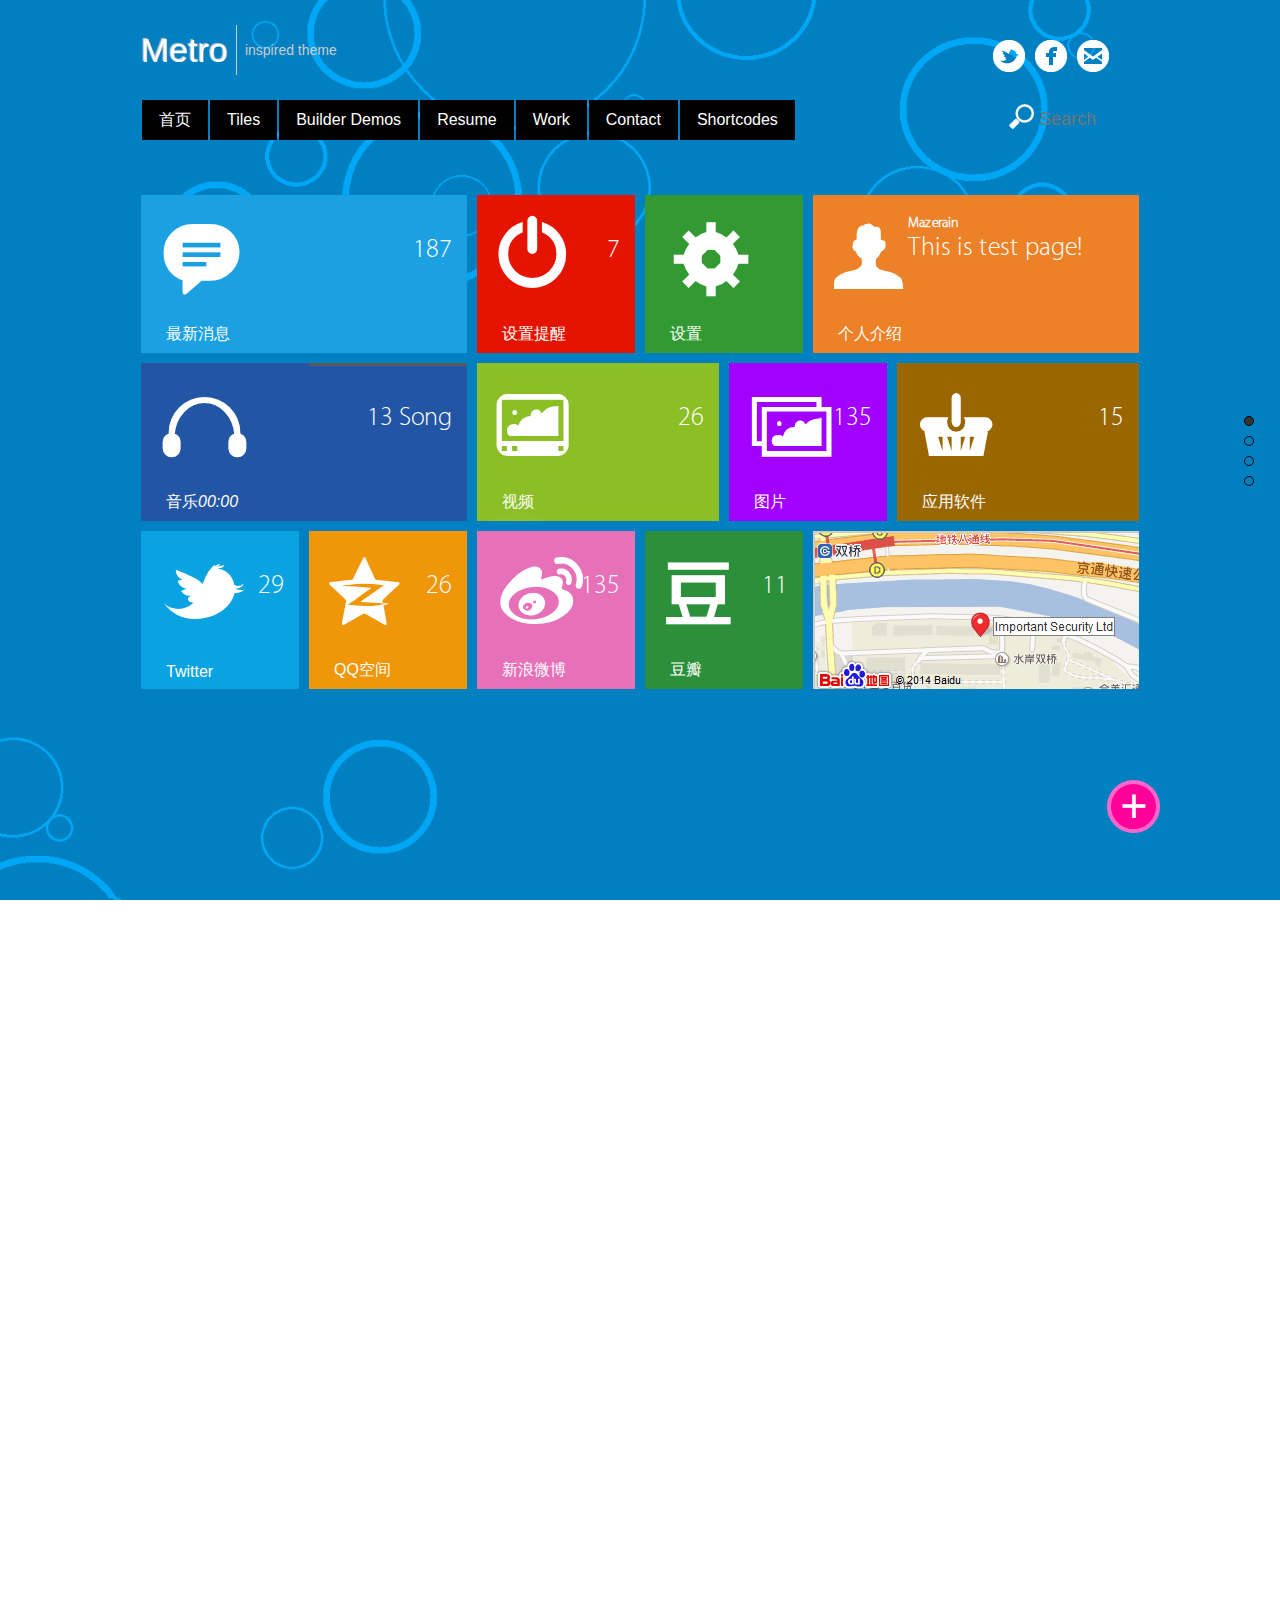
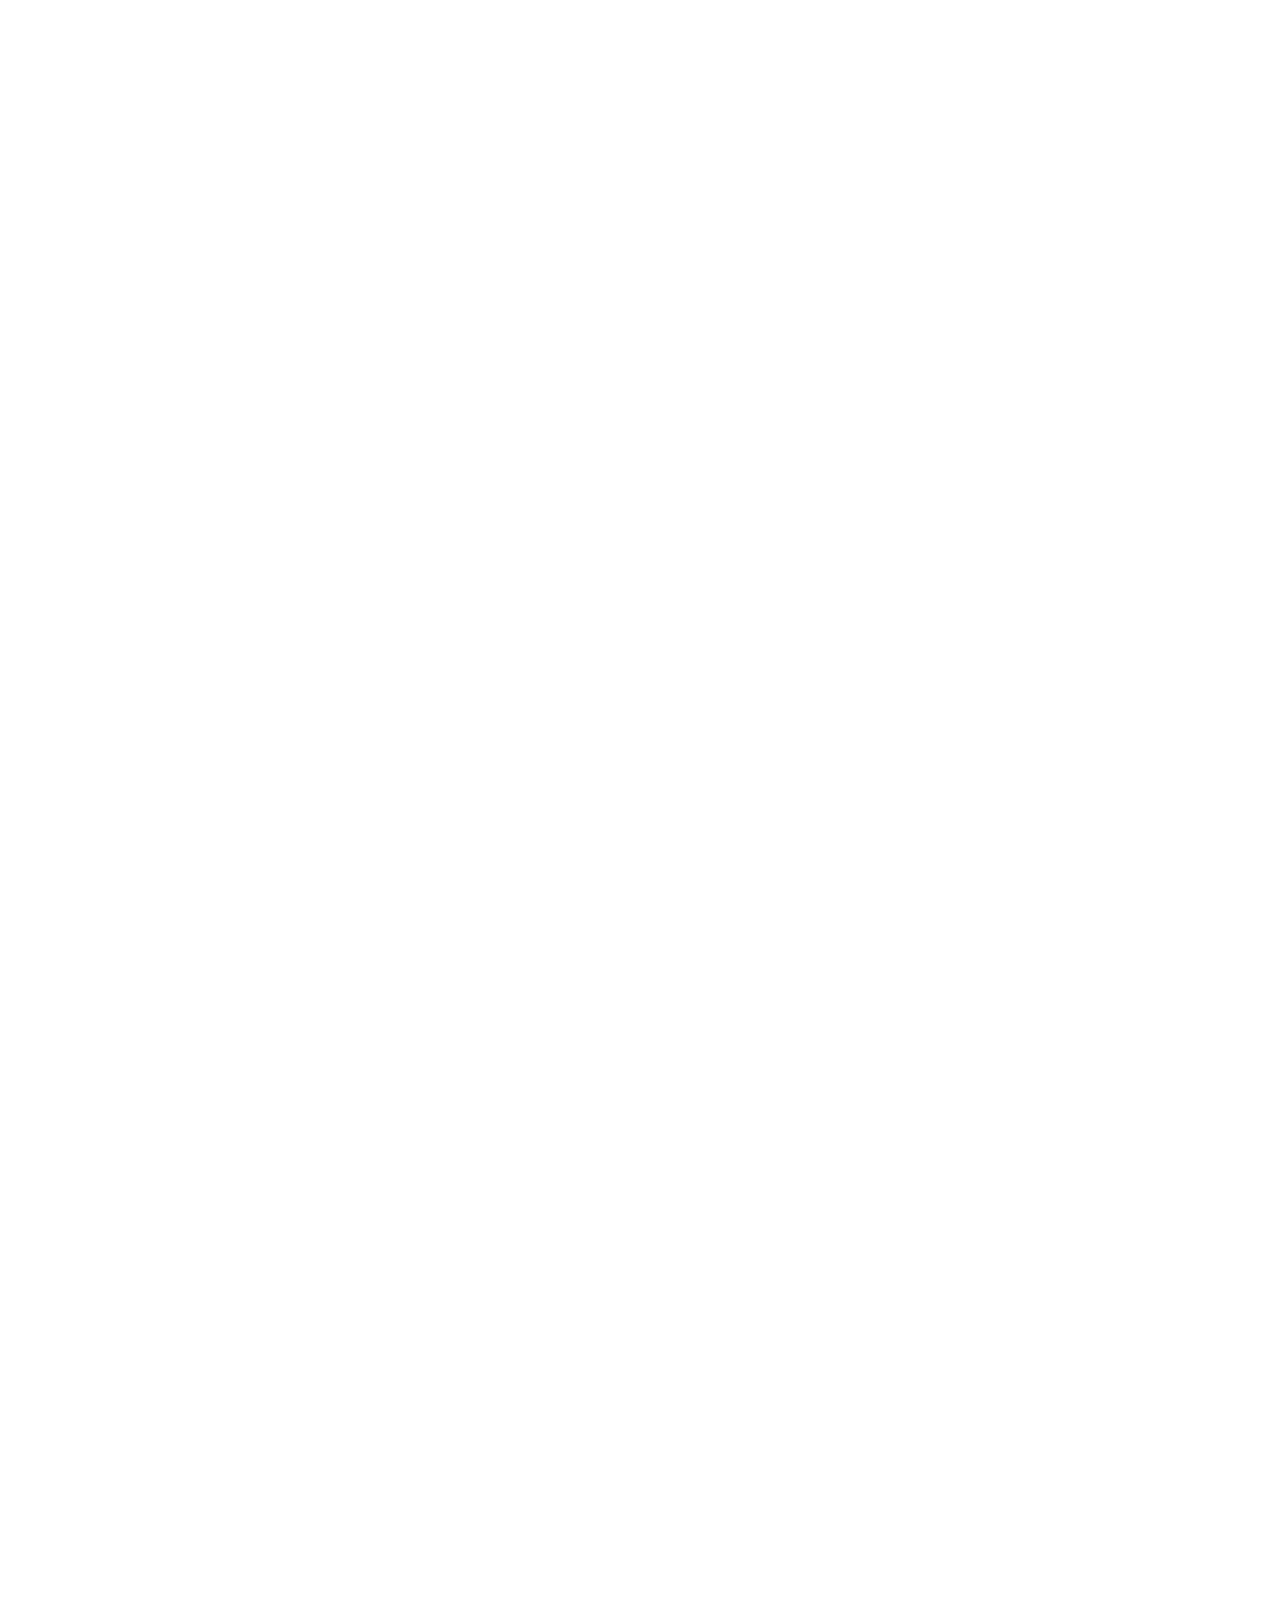
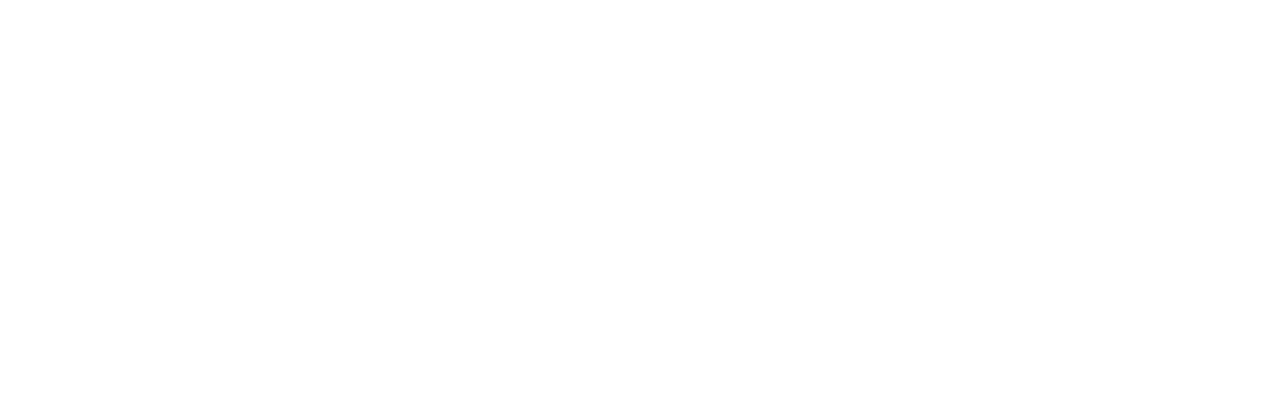
==== commit 4466c49b: "Update index.html" ====
--- a/metro/index.html
+++ b/metro/index.html
@@ -5,7 +5,7 @@
 <!--[if gt IE 8]><!--><html class="no-js"> <!--<![endif]-->
 <head>
 	<meta charset="UTF-8">
-	<title>test</title>
+	<title>test-git</title>
 	<style>
 
 	</style>
@@ -451,4 +451,4 @@
 	setInterval(swttc,15000);
 });*/
 </script>
-</html>+</html>
